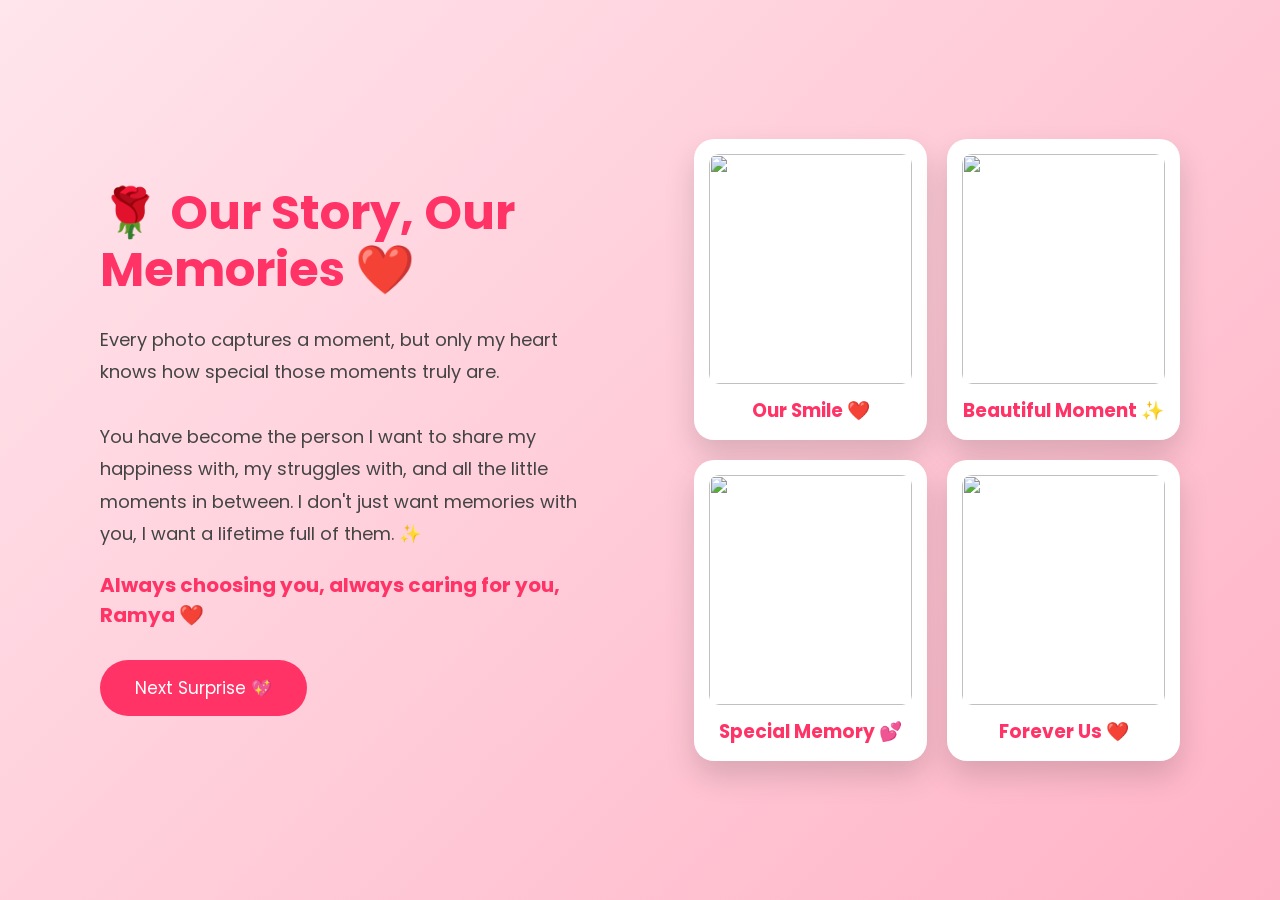
==== beautifulday.html @ 54cbd6bb "Add files via upload" ====
<!DOCTYPE html>
<html lang="en">

<head>

<meta charset="UTF-8">
<meta name="viewport" content="width=device-width, initial-scale=1.0">

<title>Beautiful Memories ❤️</title>

<link href="https://fonts.googleapis.com/css2?family=Poppins:wght@300;500;700&display=swap" rel="stylesheet">


<style>

*{
    margin:0;
    padding:0;
    box-sizing:border-box;
    font-family:'Poppins',sans-serif;
}


body{

    min-height:100vh;

    background:
    linear-gradient(135deg,#ffe5ec,#ffb3c6);

}



.page{

    min-height:100vh;

    display:flex;

    align-items:center;

    justify-content:center;

    padding:40px;

}



.container{

    width:90%;

    display:flex;

    align-items:center;

    justify-content:space-between;

    gap:50px;

}



/* LEFT TEXT */

.text{

    width:45%;

}



.text h1{

    font-size:48px;

    color:#ff3366;

    line-height:1.2;

}



.text p{

    margin-top:25px;

    font-size:18px;

    line-height:1.8;

    color:#444;

}



.love{

    margin-top:20px;

    font-size:20px;

    color:#ff3366;

    font-weight:bold;

}



/* RIGHT MEMORY CARDS */


.memories{

    width:45%;

    display:grid;

    grid-template-columns:repeat(2,1fr);

    gap:20px;

}



.card{

    background:white;

    padding:15px;

    border-radius:20px;

    box-shadow:

    0 15px 30px rgba(0,0,0,.15);

    transition:.4s;

}



.card:hover{

    transform:translateY(-10px) rotate(2deg);

}



.card img{

    width:100%;

    height:230px;

    object-fit:cover;

    border-radius:10px;

}



.card h3{

    margin-top:5px;

    color:#ff3366;

    text-align:center;

}



button{

    margin-top:30px;

    padding:15px 35px;

    border:none;

    border-radius:40px;

    background:#ff3366;

    color:white;

    font-size:17px;

    cursor:pointer;

}



/* MOBILE */


@media(max-width:900px){


.container{

    flex-direction:column;

}



.text,
.memories{

    width:100%;

    text-align:center;

}


.text h1{

    font-size:35px;

}


.memories{

    grid-template-columns:1fr;

}


}

</style>


</head>


<body>


<section class="page">


<div class="container">



<div class="text">


<h1>

🌹 Our Story, Our Memories ❤️

</h1>


<p>

Every photo captures a moment, but only my heart knows how special those moments truly are.

<br><br>

You have become the person I want to share my happiness with, my struggles with, and all the little moments in between.

I don't just want memories with you, I want a lifetime full of them. ✨
</p>


<div class="love">

Always choosing you, always caring for you, Ramya ❤️

</div>



<a href="urfav.html">

<button>
Next Surprise 💖
</button>

</a>



</div>





<div class="memories">


<div class="card">

<img src="images/IMG_0910.jpeg">

<h3>
Our Smile ❤️
</h3>

</div>



<div class="card">

<img src="images/IMG_0632.jpeg">

<h3>
Beautiful Moment ✨
</h3>

</div>



<div class="card">

<img src="images/81ead426-c392-4781-b021-c63dccaebf2f.jpeg">

<h3>
Special Memory 💕
</h3>

</div>



<div class="card">

<img src="images/IMG_0595.jpeg">

<h3>
Forever Us ❤️
</h3>

</div>


</div>




</div>


</section>


</body>

</html>
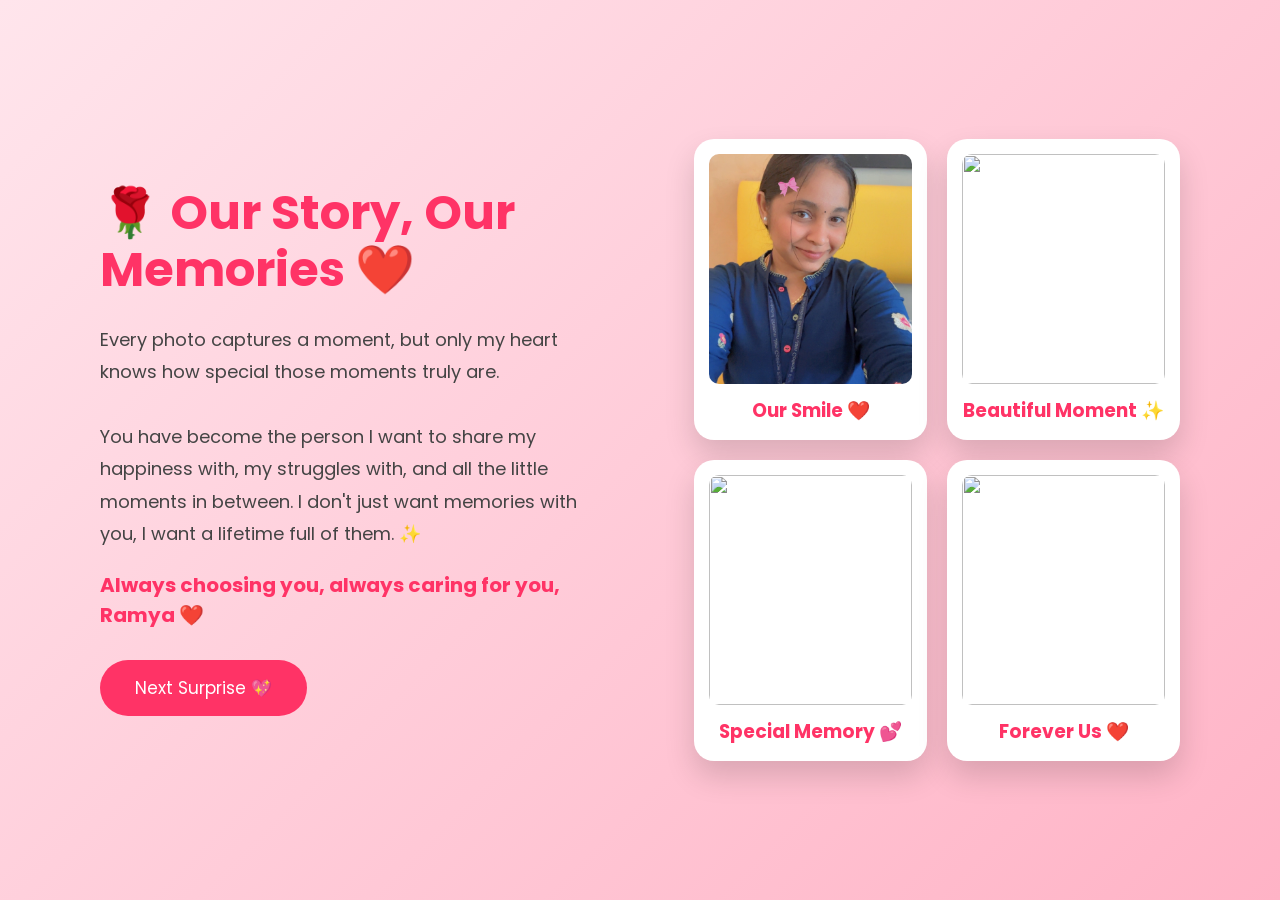
==== commit e827f552: "Update beautifulday.html" ====
--- a/beautifulday.html
+++ b/beautifulday.html
@@ -312,7 +312,7 @@
 
 <div class="card">
 
-<img src="images/IMG_0910.jpeg">
+<img src="IMAGES/IMG_0910.jpeg">
 
 <h3>
 Our Smile ❤️
@@ -370,4 +370,4 @@
 
 </body>
 
-</html>+</html>
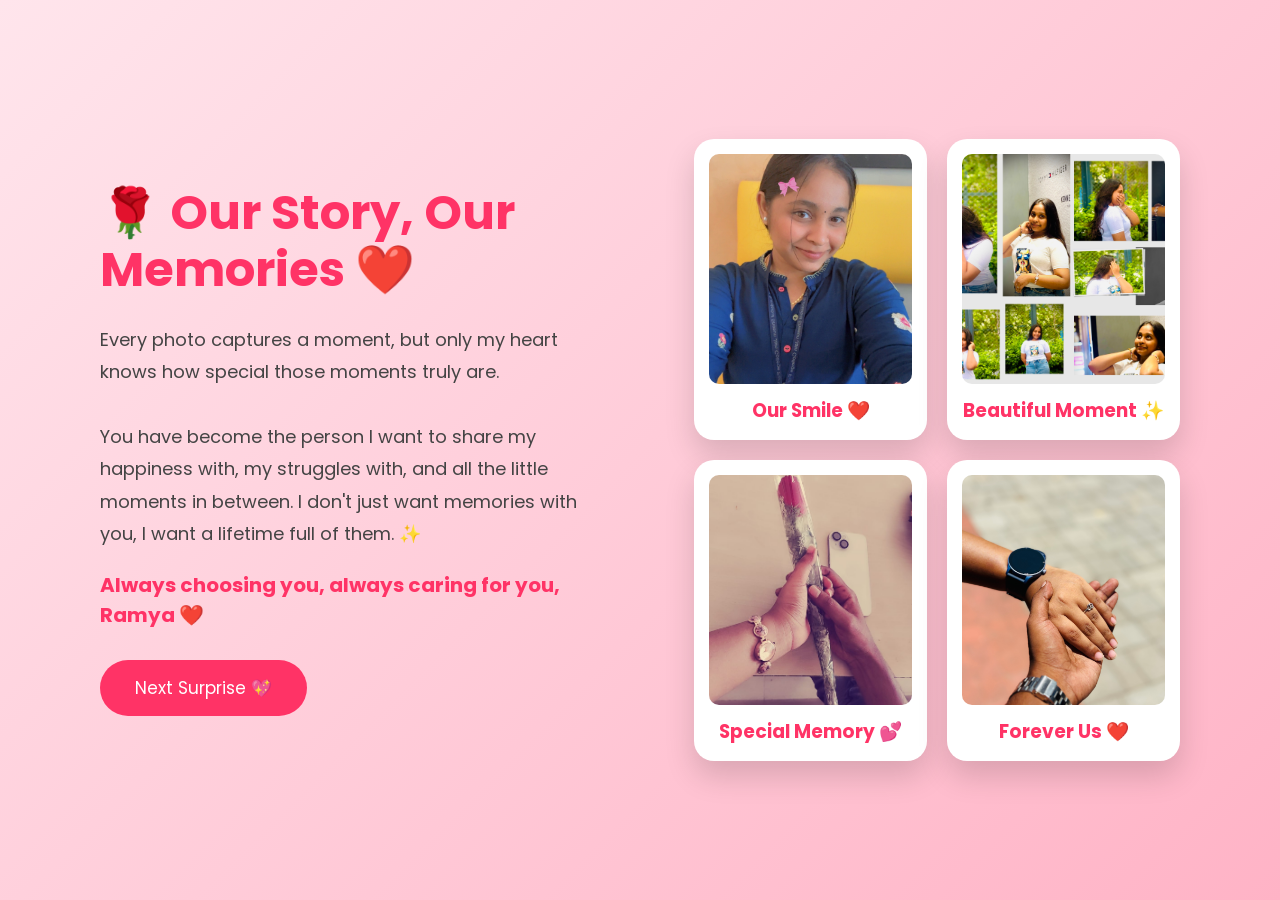
==== commit 53839c44: "Update beautifulday.html" ====
--- a/beautifulday.html
+++ b/beautifulday.html
@@ -324,7 +324,7 @@
 
 <div class="card">
 
-<img src="images/IMG_0632.jpeg">
+<img src="IMAGES/IMG_0632.jpeg">
 
 <h3>
 Beautiful Moment ✨
@@ -336,7 +336,7 @@
 
 <div class="card">
 
-<img src="images/81ead426-c392-4781-b021-c63dccaebf2f.jpeg">
+<img src="IMAGES/81ead426-c392-4781-b021-c63dccaebf2f.jpeg">
 
 <h3>
 Special Memory 💕
@@ -348,7 +348,7 @@
 
 <div class="card">
 
-<img src="images/IMG_0595.jpeg">
+<img src="IMAGES/IMG_0595.jpeg">
 
 <h3>
 Forever Us ❤️
